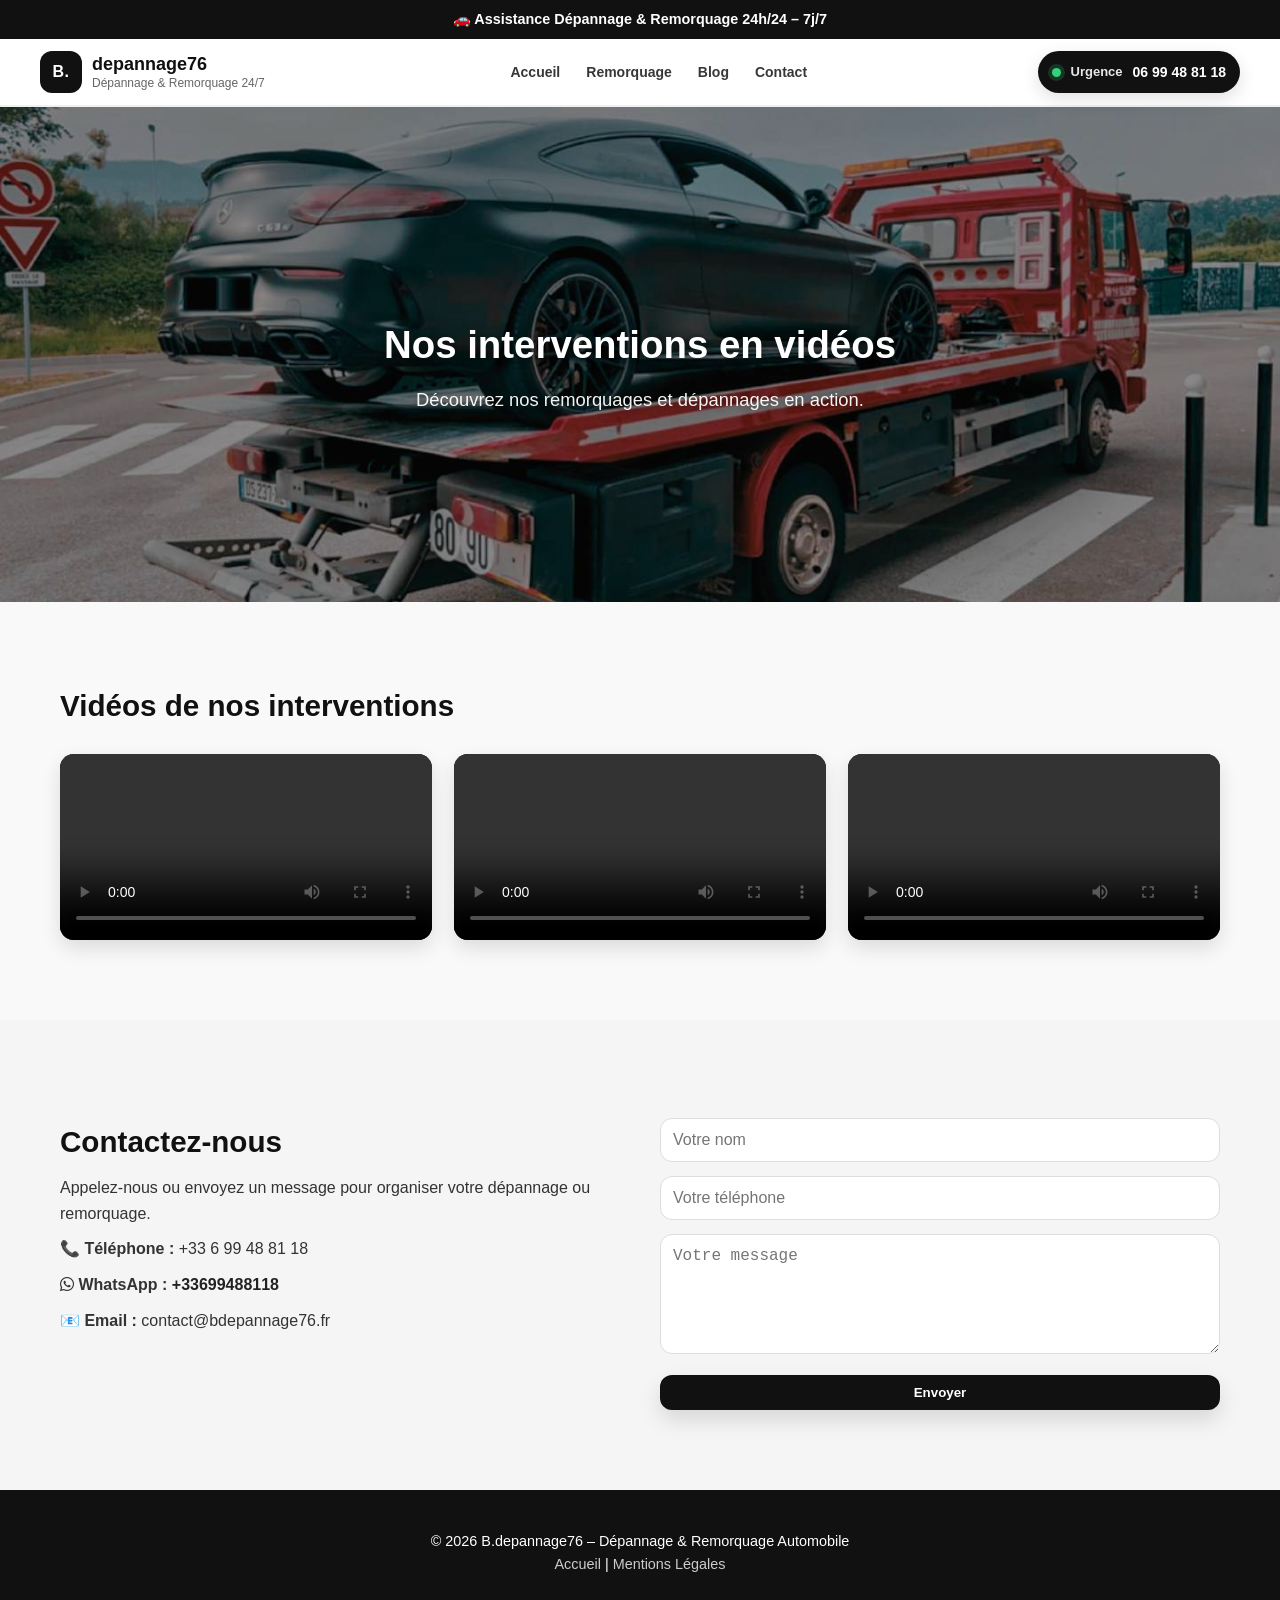
==== blog.html @ 4450bfe8 "Add files via upload" ====
<!DOCTYPE html>
<html lang="fr">
<head>
  <meta charset="UTF-8" />
  <meta name="viewport" content="width=device-width, initial-scale=1.0" />
  <title>Blog & Vidéos – B.depannage76</title>

  <link rel="stylesheet" href="Design/style.css" />
  <link rel="stylesheet" href="Design/blog.css" />
  <link rel="stylesheet" href="https://cdnjs.cloudflare.com/ajax/libs/font-awesome/6.5.0/css/all.min.css" />
</head>
<body>

  <!-- TOPBAR -->
  <div class="topbar">
    🚗 Assistance Dépannage & Remorquage 24h/24 – 7j/7
  </div>

  <!-- HEADER (même que index.html) -->
  <header class="site-header">
    <div class="container header-inner">

      <!-- Brand -->
      <a class="brand" href="index.html" aria-label="B.depannage76 Accueil">
        <span class="brand-logo">B.</span>
        <span class="brand-text">
          <span class="brand-name">depannage76</span>
          <span class="brand-tagline">Dépannage & Remorquage 24/7</span>
        </span>
      </a>

      <!-- Navigation (desktop) -->
      <nav class="site-nav" id="site-nav" aria-label="Navigation principale">
        <a href="index.html" class="nav-link">Accueil</a>
        <a href="remorquage.html" class="nav-link">Remorquage</a>
        <a href="blog.html" class="nav-link">Blog</a>
        <a href="contact.html" class="nav-link">Contact</a>
      </nav>

      <!-- Actions -->
      <div class="header-actions">
        <a class="header-phone" href="tel:+33699488118" aria-label="Appeler le numéro d'urgence">
          <span class="phone-dot" aria-hidden="true"></span>
          <span class="phone-text">Urgence</span>
          <span class="phone-number">06 99 48 81 18</span>
        </a>

        <!-- Hamburger (mobile) -->
        <button class="menu-btn" id="menu-btn" aria-label="Ouvrir le menu" aria-expanded="false" aria-controls="mobile-menu">
          <span class="menu-bars" aria-hidden="true"></span>
        </button>
      </div>

    </div>

    <!-- Mobile menu -->
    <div class="mobile-menu" id="mobile-menu">
      <div class="mobile-menu-inner container">
        <a href="index.html" class="mobile-link">Accueil</a>
        <a href="remorquage.html" class="mobile-link">Remorquage</a>
        <a href="blog.html" class="mobile-link">Blog</a>
        <a href="contact.html" class="mobile-link">Contact</a>

        <a class="mobile-call" href="tel:+33699488118">📞 Appel Urgence</a>
      </div>
    </div>
  </header>

  <!-- HERO -->
  <section class="hero">
    <img src="Images/depannage.jpg" alt="Blog remorquage" class="hero-img" />
    <div class="hero-content">
      <h1>Nos interventions en vidéos</h1>
      <p>Découvrez nos remorquages et dépannages en action.</p>
    </div>
  </section>

  <!-- VIDEOS -->
  <section class="section">
    <div class="container">
      <h2>Vidéos de nos interventions</h2>

      <div class="video-grid">
        <video controls>
          <source src="Images/video1.mp4" type="video/mp4" />
          Votre navigateur ne supporte pas la lecture de vidéo.
        </video>

        <video controls>
          <source src="Images/video2.mp4" type="video/mp4" />
          Votre navigateur ne supporte pas la lecture de vidéo.
        </video>

        <video controls>
          <source src="Images/video3.mp4" type="video/mp4" />
          Votre navigateur ne supporte pas la lecture de vidéo.
        </video>
      </div>
    </div>
  </section>

  <!-- CONTACT -->
  <section id="contact" class="section section-light">
    <div class="container contact-grid">

      <!-- Coordonnées -->
      <div>
        <h2>Contactez-nous</h2>
        <p>Appelez-nous ou envoyez un message pour organiser votre dépannage ou remorquage.</p>

        <p><strong>📞 Téléphone :</strong> +33 6 99 48 81 18</p>

        <p>
          <i class="fa-brands fa-whatsapp"></i>
          <strong>WhatsApp :</strong>
          <a href="https://wa.me/33699488118" target="_blank" rel="noopener">+33699488118</a>
        </p>

        <p><strong>📧 Email :</strong> contact@bdepannage76.fr</p>
      </div>

      <!-- Formulaire -->
      <form class="contact-form">
        <input type="text" placeholder="Votre nom" required />
        <input type="tel" placeholder="Votre téléphone" required />
        <textarea placeholder="Votre message" required></textarea>
        <button type="submit" class="btn btn-primary">Envoyer</button>
      </form>

    </div>
  </section>

  <!-- FOOTER -->
  <footer class="footer">
    <p>© 2026 B.depannage76 – Dépannage & Remorquage Automobile</p>
    <p>
      <a href="index.html">Accueil</a> |
      <a href="#">Mentions Légales</a>
    </p>
  </footer>

  <!-- BOUTON APPEL MOBILE -->
  <div class="call-fixed">
    <a href="tel:+33699488118">📞 Appel Dépannage Urgence</a>
  </div>

  <!-- JS MENU MOBILE (même que index.html) -->
  <script>
    const btn = document.getElementById('menu-btn');
    const menu = document.getElementById('mobile-menu');

    btn.addEventListener('click', () => {
      const isOpen = menu.classList.toggle('open');
      btn.setAttribute('aria-expanded', isOpen ? 'true' : 'false');
    });
  </script>

</body>
</html>
---- Design/style.css ----
/* =========================================================
   RESET + BASE
========================================================= */
*{margin:0;padding:0;box-sizing:border-box}
html,body{width:100%}
body{
  font-family:"Segoe UI",Tahoma,Geneva,Verdana,sans-serif;
  line-height:1.6;
  color:#222;
  background:#f9f9f9;
}

/* liens : pas de bleu/violet */
a,
a:visited,
a:hover,
a:active{
  color:inherit;
  text-decoration:none;
}

/* images */
img{max-width:100%;display:block}

/* =========================================================
   CONTAINER
========================================================= */
.container{
  width:100%;
  max-width:1200px;
  margin:0 auto;
  padding:0 20px;
}

/* =========================================================
   TOPBAR
========================================================= */
.topbar{
  background:#111;
  color:#fff;
  text-align:center;
  font-weight:800;
  padding:8px 10px;
  font-size:.9rem;
}

/* =========================================================
   HEADER PRO (ton HTML .site-header)
========================================================= */
.site-header{
  position:sticky;
  top:0;
  z-index:2000;
  background:rgba(255,255,255,.92);
  backdrop-filter:blur(10px);
  border-bottom:1px solid rgba(0,0,0,.06);
  will-change:transform;
}

.header-inner{
  display:flex;
  align-items:center;
  justify-content:space-between;
  gap:18px;
  padding:12px 0;
}

/* Brand */
.brand{
  display:flex;
  align-items:center;
  gap:10px;
  text-decoration:none;
  color:#111;
  min-width:240px;
}
.brand-logo{
  display:inline-flex;
  align-items:center;
  justify-content:center;
  width:42px;
  height:42px;
  border-radius:12px;
  background:#111;
  color:#fff;
  font-weight:900;
  letter-spacing:.5px;
}
.brand-text{display:flex;flex-direction:column;line-height:1.05}
.brand-name{font-size:18px;font-weight:900}
.brand-tagline{font-size:12px;color:#666;margin-top:3px}

/* Desktop nav */
.site-nav{
  display:flex;
  align-items:center;
  gap:22px;
}
.nav-link{
  position:relative;
  text-decoration:none;
  color:#222;
  font-weight:700;
  font-size:14px;
  padding:10px 2px;
  opacity:.9;
  transition:opacity .2s,color .2s;
}
.nav-link:hover{opacity:1;color:#000}
.nav-link::after{
  content:"";
  position:absolute;
  left:0;
  bottom:4px;
  width:0%;
  height:2px;
  background:#111;
  border-radius:999px;
  transition:width .2s;
}
.nav-link:hover::after{width:100%}

/* Actions */
.header-actions{
  display:flex;
  align-items:center;
  gap:12px;
}

/* Phone pill */
.header-phone{
  display:flex;
  align-items:center;
  gap:10px;
  padding:10px 14px;
  border-radius:999px;
  background:#111;
  color:#fff;
  text-decoration:none;
  font-weight:900;
  white-space:nowrap;
  box-shadow:0 6px 18px rgba(0,0,0,.12);
  transition:transform .15s, box-shadow .15s;
}
.header-phone:hover{
  transform:translateY(-1px);
  box-shadow:0 10px 24px rgba(0,0,0,.16);
}
.phone-dot{
  width:9px;height:9px;border-radius:999px;
  background:#33d17a;
  box-shadow:0 0 0 4px rgba(51,209,122,.18);
}
.phone-text{font-size:13px;opacity:.9}
.phone-number{font-size:14px}

/* Hamburger */
.menu-btn{
  display:none;
  width:44px;height:44px;
  border-radius:12px;
  border:1px solid rgba(0,0,0,.10);
  background:#fff;
  cursor:pointer;
}
.menu-bars{
  display:block;
  width:20px;height:2px;
  background:#111;
  margin:0 auto;
  position:relative;
  border-radius:999px;
}
.menu-bars::before,
.menu-bars::after{
  content:"";
  position:absolute;
  left:0;
  width:20px;height:2px;
  background:#111;
  border-radius:999px;
}
.menu-bars::before{top:-6px}
.menu-bars::after{top:6px}

/* Mobile menu (avec animation) */
.mobile-menu{
  border-top:1px solid rgba(0,0,0,.06);
  background:rgba(255,255,255,.98);
  max-height:0;
  overflow:hidden;
  transition:max-height .28s ease;
}
.mobile-menu.open{max-height:520px}

.mobile-menu-inner{
  padding:14px 0 18px;
  display:flex;
  flex-direction:column;
  gap:10px;
}
.mobile-link{
  text-decoration:none;
  color:#111;
  font-weight:900;
  padding:12px 12px;
  border-radius:12px;
  background:#f3f3f3;
}
.mobile-call{
  margin-top:6px;
  text-decoration:none;
  color:#fff;
  background:#111;
  padding:12px 12px;
  border-radius:12px;
  font-weight:900;
  text-align:center;
}

/* =========================================================
   BUTTONS
========================================================= */
.btn{
  display:inline-block;
  text-decoration:none;
  padding:10px 20px;
  border-radius:12px;
  font-weight:900;
  transition:.2s;
  cursor:pointer;
  border:none;
}
.btn-primary{
  background:#111;
  color:#fff;
  box-shadow:0 10px 22px rgba(0,0,0,.12);
}
.btn-primary:hover{
  transform:translateY(-1px);
  box-shadow:0 14px 26px rgba(0,0,0,.16);
}

/* =========================================================
   HERO
========================================================= */
.hero{
  position:relative;
  min-height:100vh;
  display:flex;
  align-items:center;
  justify-content:center;
  text-align:center;
  padding:110px 20px 70px;
  overflow:hidden;
}
.hero-img{
  position:absolute;
  inset:0;
  width:100%;
  height:100%;
  object-fit:cover;
  object-position:center;
  z-index:-2;
}
.hero::before{
  content:"";
  position:absolute;
  inset:0;
  background:rgba(0,0,0,.35);
  z-index:-1;
}
.hero-content{position:relative;z-index:1;max-width:950px}
.hero h1{
  font-size:2.6rem;
  margin-bottom:14px;
  color:#fff;
  text-shadow:1px 1px 10px rgba(0,0,0,.55);
}
.hero p{
  font-size:1.15rem;
  margin-bottom:22px;
  color:#fff;
  text-shadow:1px 1px 8px rgba(0,0,0,.55);
}
.hero-features{
  display:flex;
  flex-wrap:wrap;
  justify-content:center;
  gap:12px;
  margin-bottom:22px;
}
.hero-features span{
  background:rgba(0,0,0,.55);
  padding:8px 14px;
  border-radius:999px;
  font-size:.92rem;
  color:#fff;
}

/* =========================================================
   SECTIONS
========================================================= */
.section{padding:80px 0}
.section-light{background:#f2f2f2}
.section h2{font-size:1.85rem;margin-bottom:12px;color:#111}
.services-intro{margin-top:10px;color:#333;max-width:950px}

/* =========================================================
   SERVICES GRID
========================================================= */
.services-grid{
  display:grid;
  grid-template-columns:repeat(auto-fit,minmax(250px,1fr));
  gap:22px;
  margin-top:28px;
}
.service-box{
  background:#fff;
  padding:24px;
  border-radius:14px;
  box-shadow:0 6px 18px rgba(0,0,0,.08);
  transition:transform .2s, box-shadow .2s;
}
.service-box:hover{
  transform:translateY(-4px);
  box-shadow:0 12px 26px rgba(0,0,0,.12);
}
.service-box h3{margin-bottom:8px}

/* =========================================================
   ABOUT GRID
========================================================= */
.about-grid{
  display:grid;
  grid-template-columns:1fr 1fr;
  gap:40px;
  align-items:center;
}
.about-grid img{
  width:100%;
  border-radius:14px;
  box-shadow:0 10px 26px rgba(0,0,0,.10);
}

/* =========================================================
   CONTACT
========================================================= */
.contact-grid{
  display:grid;
  grid-template-columns:1fr 1fr;
  gap:40px;
}
.contact-form input,
.contact-form textarea{
  width:100%;
  padding:12px 12px;
  margin-bottom:14px;
  border:1px solid #ddd;
  border-radius:12px;
  font-size:1rem;
  outline:none;
}
.contact-form textarea{min-height:120px;resize:vertical}
.contact-form input:focus,
.contact-form textarea:focus{border-color:#999}
.contact-form button{width:100%}

/* =========================================================
   FOOTER
========================================================= */
.footer{
  background:#111;
  color:#fff;
  text-align:center;
  padding:40px 20px;
  font-size:.9rem;
}
.footer a{color:#ccc;text-decoration:none}
.footer a:hover{text-decoration:underline}

/* =========================================================
   CALL FIXED (mobile)
========================================================= */
.call-fixed{
  display:none;
  position:fixed;
  bottom:18px;
  left:50%;
  transform:translateX(-50%);
  z-index:3000;
  width:calc(100% - 24px);
  max-width:420px;
}
.call-fixed a{
  display:block;
  width:100%;
  text-align:center;
  background:#111;
  color:#fff;
  padding:14px 18px;
  border-radius:999px;
  text-decoration:none;
  font-weight:900;
  box-shadow:0 12px 26px rgba(0,0,0,.18);
}

/* =========================================================
   RESPONSIVE
========================================================= */
@media (max-width: 992px){
  .about-grid,
  .contact-grid{grid-template-columns:1fr}
  .hero h1{font-size:2.1rem}
  .hero p{font-size:1rem}
}

@media (max-width: 900px){
  .site-nav{display:none}
  .menu-btn{display:inline-flex;align-items:center;justify-content:center}
  .header-phone .phone-text{display:none}
}

@media (max-width: 600px){
  .brand-tagline{display:none}
  .hero{padding-top:130px}
  .hero h1{font-size:1.7rem}
  .hero p{font-size:.95rem}
  .call-fixed{display:block}
}
---- Design/blog.css ----
/* =========================================================
   BLOG.CSS - Page Blog & Vidéos (compatible avec ton HTML pro)
========================================================= */

/* ===== HERO BLOG ===== */
.hero{
  position:relative;
  min-height:55vh;
  display:flex;
  align-items:center;
  justify-content:center;
  text-align:center;
  overflow:hidden;
  padding:90px 20px 50px; /* laisse respirer sous le header sticky */
}

/* image de fond (ton HTML: <img class="hero-img"> ) */
.hero-img{
  position:absolute;
  inset:0;
  width:100%;
  height:100%;
  object-fit:cover;
  object-position:center;
  z-index:-2;
}

/* overlay pour lisibilité */
.hero::before{
  content:"";
  position:absolute;
  inset:0;
  background:rgba(0,0,0,.40);
  z-index:-1;
}

.hero-content{
  max-width:900px;
  width:90%;
  color:#fff;
  text-shadow:1px 1px 8px rgba(0,0,0,.6);
}

.hero-content h1{
  font-size:2.4rem;
  margin-bottom:10px;
}

.hero-content p{
  font-size:1.15rem;
  opacity:.95;
}

/* ===== TITRES SECTIONS ===== */
.section h2{
  margin-bottom:14px;
  color:#111;
}

/* =========================================================
   VIDEOS GRID
========================================================= */
.video-grid{
  display:grid;
  grid-template-columns:repeat(auto-fit, minmax(280px, 1fr));
  gap:22px;
  margin-top:24px;
}

/* carte vidéo */
.video-grid video{
  width:100%;
  border-radius:14px;
  background:#000;
  box-shadow:0 8px 20px rgba(0,0,0,.12);
  overflow:hidden;
}

/* petit effet propre */
.video-grid video:hover{
  box-shadow:0 12px 28px rgba(0,0,0,.18);
}

/* =========================================================
   CONTACT SECTION (sur blog)
========================================================= */
#contact.section-light{
  background:#f5f5f5;
}

.contact-grid{
  margin-top:18px; /* léger espace */
}

/* bloc info */
.contact-grid h2{
  margin-bottom:10px;
}

.contact-grid p{
  margin-bottom:10px;
  color:#333;
}

.contact-grid a{
  color:#222;
  font-weight:700;
}

.contact-grid a:hover{
  text-decoration:underline;
}

/* =========================================================
   RESPONSIVE
========================================================= */
@media (max-width: 992px){
  .hero-content h1{font-size:2rem}
  .hero-content p{font-size:1rem}
}

@media (max-width: 600px){
  .hero{padding-top:110px}
  .hero-content h1{font-size:1.6rem}
  .hero-content p{font-size:.95rem}
  .video-grid{grid-template-columns:1fr}
}
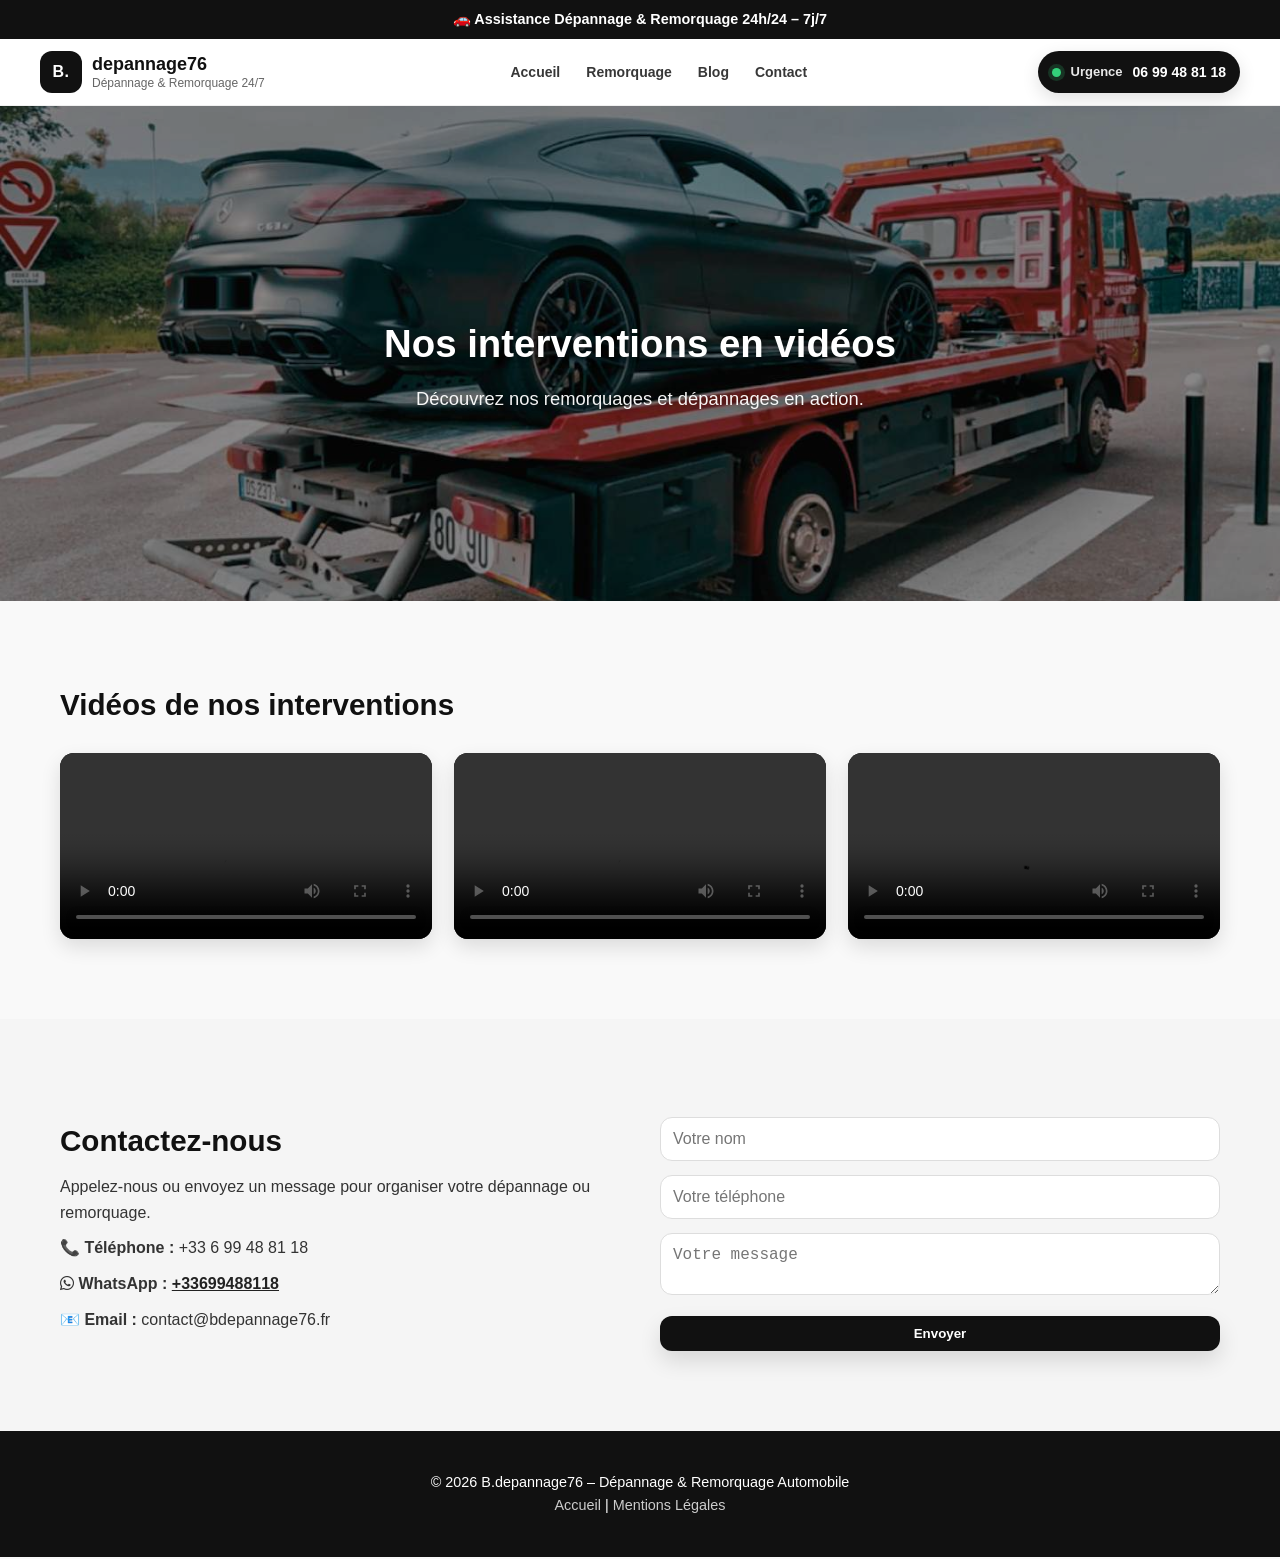
==== commit 9017ccbb: "Add files via upload" ====
--- a/blog.html
+++ b/blog.html
@@ -135,7 +135,7 @@
     <p>© 2026 B.depannage76 – Dépannage & Remorquage Automobile</p>
     <p>
       <a href="index.html">Accueil</a> |
-      <a href="#">Mentions Légales</a>
+      <a href="mention.html">Mentions Légales</a>
     </p>
   </footer>
 
--- a/Design/style.css
+++ b/Design/style.css
@@ -9,18 +9,8 @@
   color:#222;
   background:#f9f9f9;
 }
-
-/* liens : pas de bleu/violet */
-a,
-a:visited,
-a:hover,
-a:active{
-  color:inherit;
-  text-decoration:none;
-}
-
-/* images */
-img{max-width:100%;display:block}
+a{color:inherit}
+a:visited{color:inherit}
 
 /* =========================================================
    CONTAINER
@@ -28,7 +18,7 @@
 .container{
   width:100%;
   max-width:1200px;
-  margin:0 auto;
+  margin:auto;
   padding:0 20px;
 }
 
@@ -45,7 +35,7 @@
 }
 
 /* =========================================================
-   HEADER PRO (ton HTML .site-header)
+   HEADER PRO (compatible avec ton HTML .site-header)
 ========================================================= */
 .site-header{
   position:sticky;
@@ -54,7 +44,6 @@
   background:rgba(255,255,255,.92);
   backdrop-filter:blur(10px);
   border-bottom:1px solid rgba(0,0,0,.06);
-  will-change:transform;
 }
 
 .header-inner{
@@ -183,15 +172,13 @@
 .menu-bars::before{top:-6px}
 .menu-bars::after{top:6px}
 
-/* Mobile menu (avec animation) */
+/* Mobile menu panel */
 .mobile-menu{
+  display:none;
   border-top:1px solid rgba(0,0,0,.06);
   background:rgba(255,255,255,.98);
-  max-height:0;
-  overflow:hidden;
-  transition:max-height .28s ease;
-}
-.mobile-menu.open{max-height:520px}
+}
+.mobile-menu.open{display:block}
 
 .mobile-menu-inner{
   padding:14px 0 18px;
@@ -236,10 +223,7 @@
   color:#fff;
   box-shadow:0 10px 22px rgba(0,0,0,.12);
 }
-.btn-primary:hover{
-  transform:translateY(-1px);
-  box-shadow:0 14px 26px rgba(0,0,0,.16);
-}
+.btn-primary:hover{transform:translateY(-1px);box-shadow:0 14px 26px rgba(0,0,0,.16)}
 
 /* =========================================================
    HERO
@@ -304,6 +288,8 @@
 .section{padding:80px 0}
 .section-light{background:#f2f2f2}
 .section h2{font-size:1.85rem;margin-bottom:12px;color:#111}
+
+/* intro texte */
 .services-intro{margin-top:10px;color:#333;max-width:950px}
 
 /* =========================================================
@@ -361,7 +347,6 @@
   font-size:1rem;
   outline:none;
 }
-.contact-form textarea{min-height:120px;resize:vertical}
 .contact-form input:focus,
 .contact-form textarea:focus{border-color:#999}
 .contact-form button{width:100%}
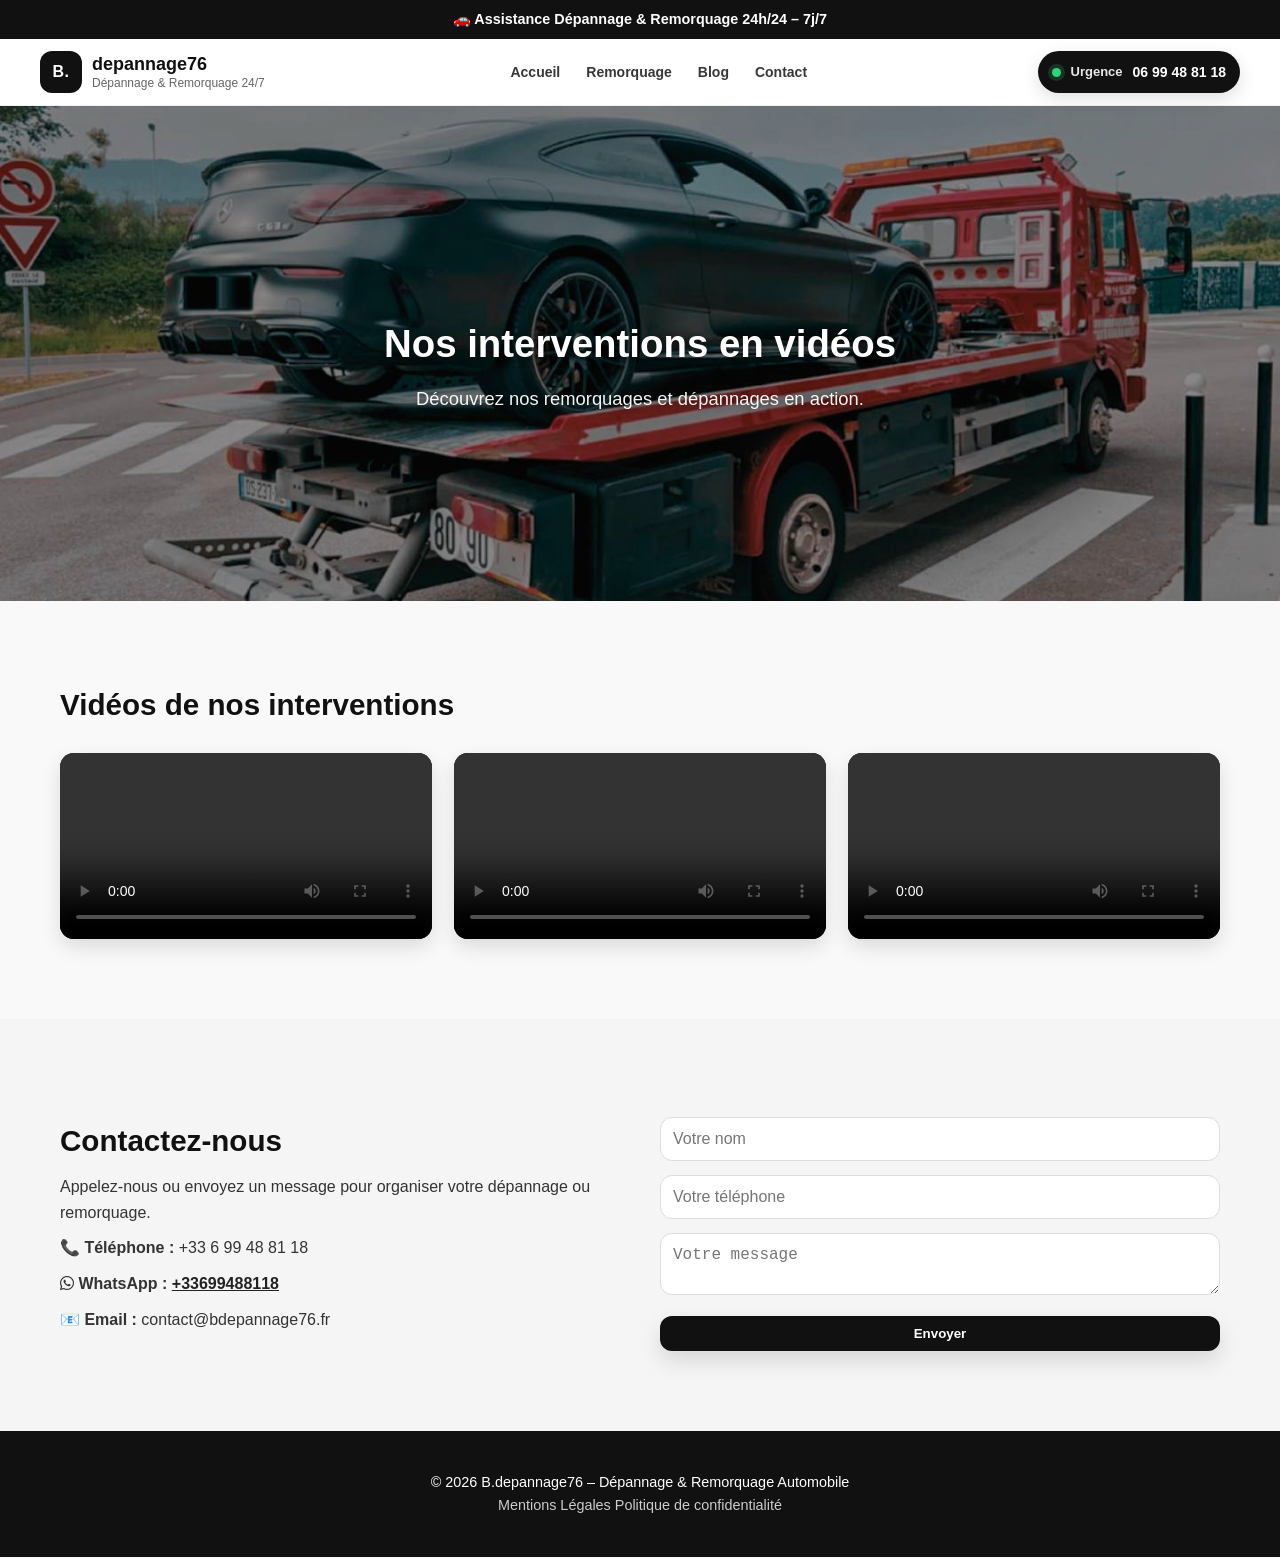
==== commit 594bd6d5: "Add files via upload" ====
--- a/blog.html
+++ b/blog.html
@@ -134,8 +134,8 @@
   <footer class="footer">
     <p>© 2026 B.depannage76 – Dépannage & Remorquage Automobile</p>
     <p>
-      <a href="index.html">Accueil</a> |
       <a href="mention.html">Mentions Légales</a>
+      <a href="politique.html">Politique de confidentialité</a>
     </p>
   </footer>
 
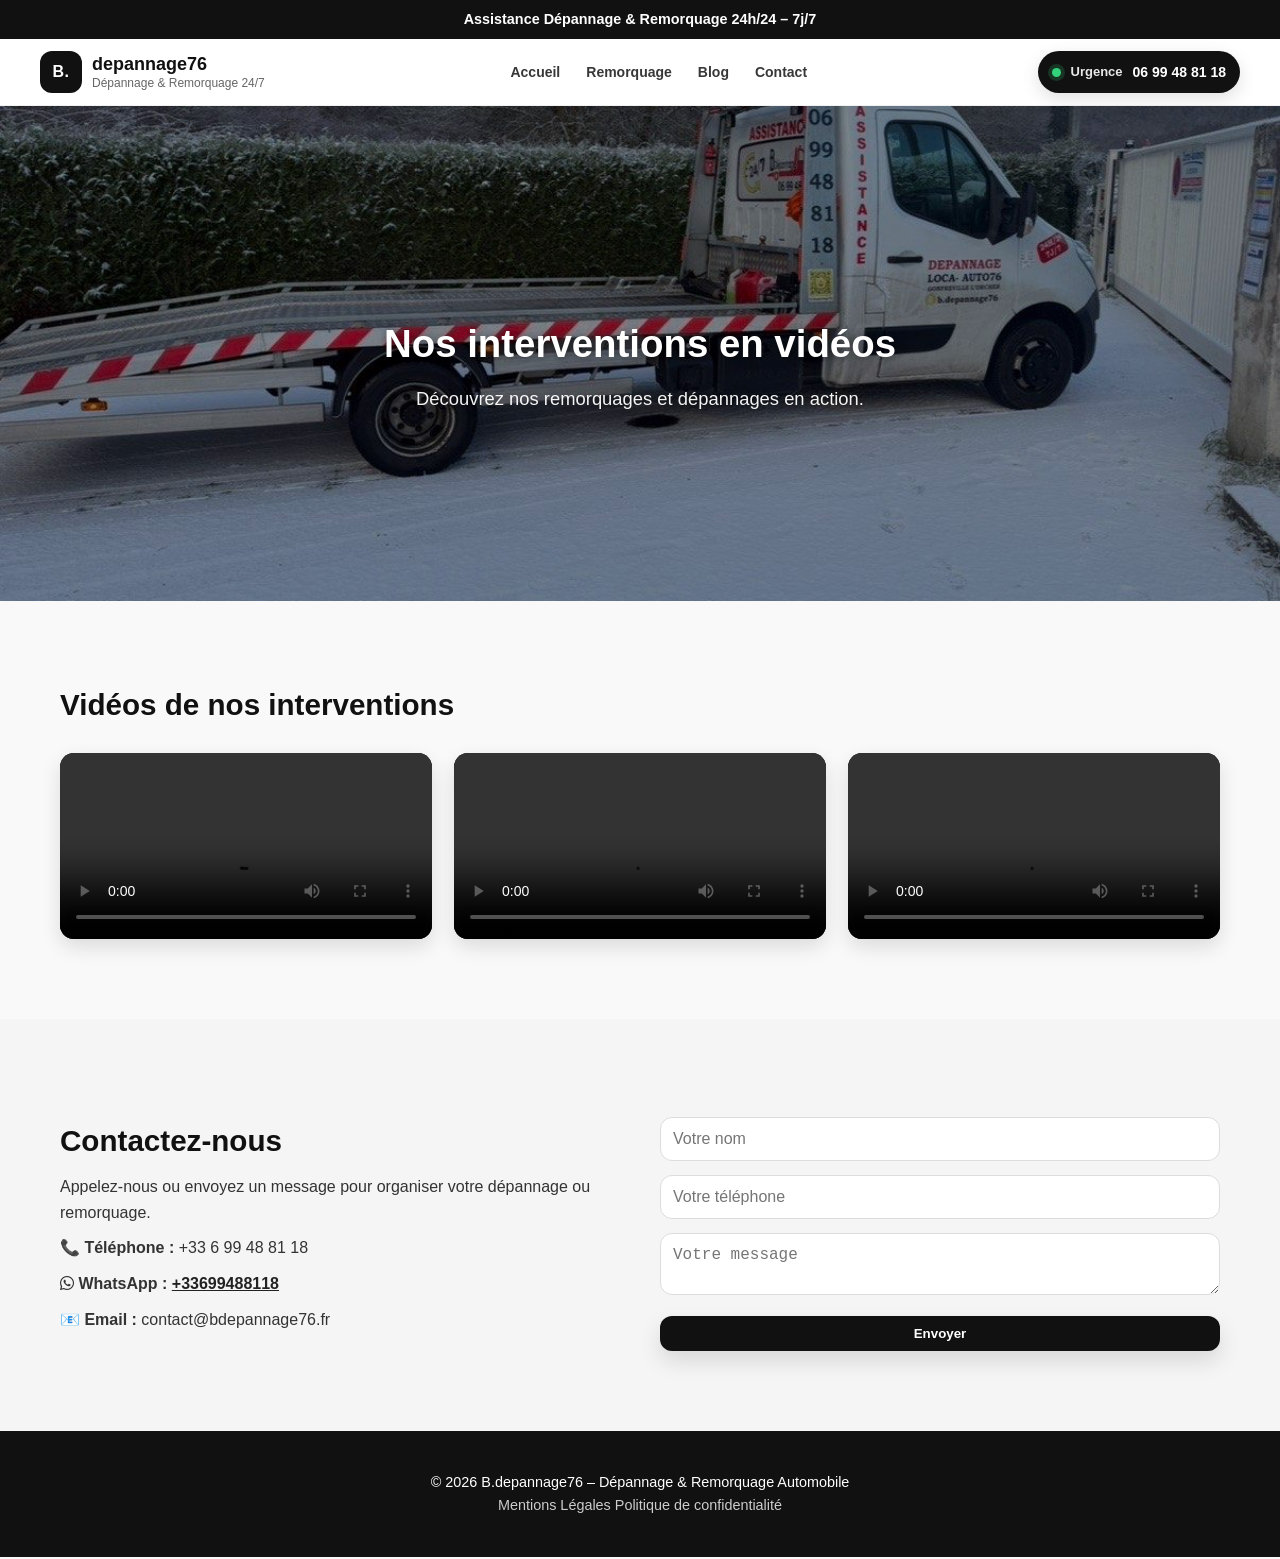
==== commit b1a18eb4: "Add files via upload" ====
--- a/blog.html
+++ b/blog.html
@@ -13,7 +13,7 @@
 
   <!-- TOPBAR -->
   <div class="topbar">
-    🚗 Assistance Dépannage & Remorquage 24h/24 – 7j/7
+    Assistance Dépannage & Remorquage 24h/24 – 7j/7
   </div>
 
   <!-- HEADER (même que index.html) -->
@@ -68,7 +68,7 @@
 
   <!-- HERO -->
   <section class="hero">
-    <img src="Images/depannage.jpg" alt="Blog remorquage" class="hero-img" />
+    <img src="Images/client.jpg" alt="Blog remorquage" class="hero-img" />
     <div class="hero-content">
       <h1>Nos interventions en vidéos</h1>
       <p>Découvrez nos remorquages et dépannages en action.</p>
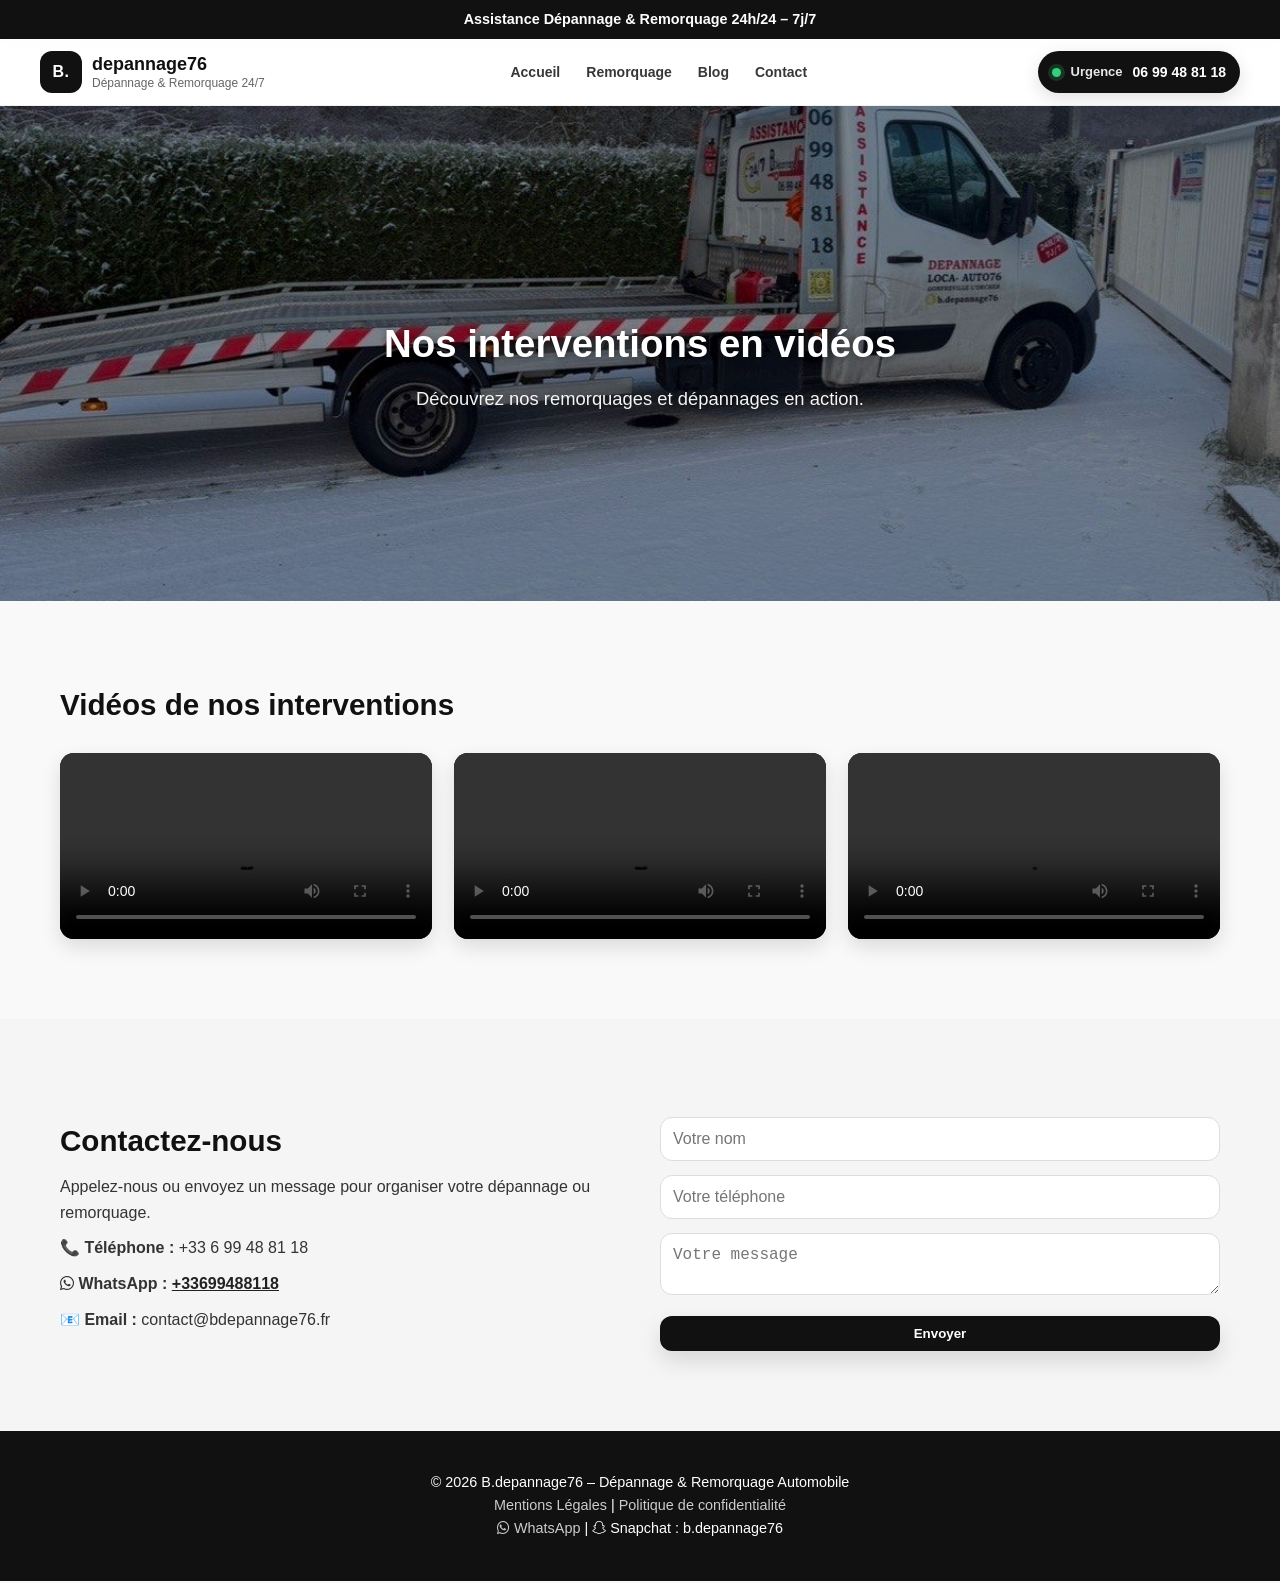
==== commit 86bd15dd: "Add files via upload" ====
--- a/blog.html
+++ b/blog.html
@@ -130,14 +130,28 @@
     </div>
   </section>
 
-  <!-- FOOTER -->
+ <!-- FOOTER -->
   <footer class="footer">
     <p>© 2026 B.depannage76 – Dépannage & Remorquage Automobile</p>
     <p>
-      <a href="mention.html">Mentions Légales</a>
+      <a href="mention.html">Mentions Légales</a> |
       <a href="politique.html">Politique de confidentialité</a>
     </p>
+    <p>
+      <a href="https://wa.me/33699488118" target="_blank" rel="noopener">
+        <i class="fa-brands fa-whatsapp"></i> WhatsApp
+      </a>
+      |
+      <span>
+        <i class="fa-brands fa-snapchat"></i> Snapchat : b.depannage76
+      </span>
+    </p>
   </footer>
+
+  <!-- BOUTON APPEL MOBILE -->
+  <div class="call-fixed">
+    <a href="tel:+33699488118">📞 Appel Dépannage Urgence</a>
+  </div>
 
   <!-- BOUTON APPEL MOBILE -->
   <div class="call-fixed">
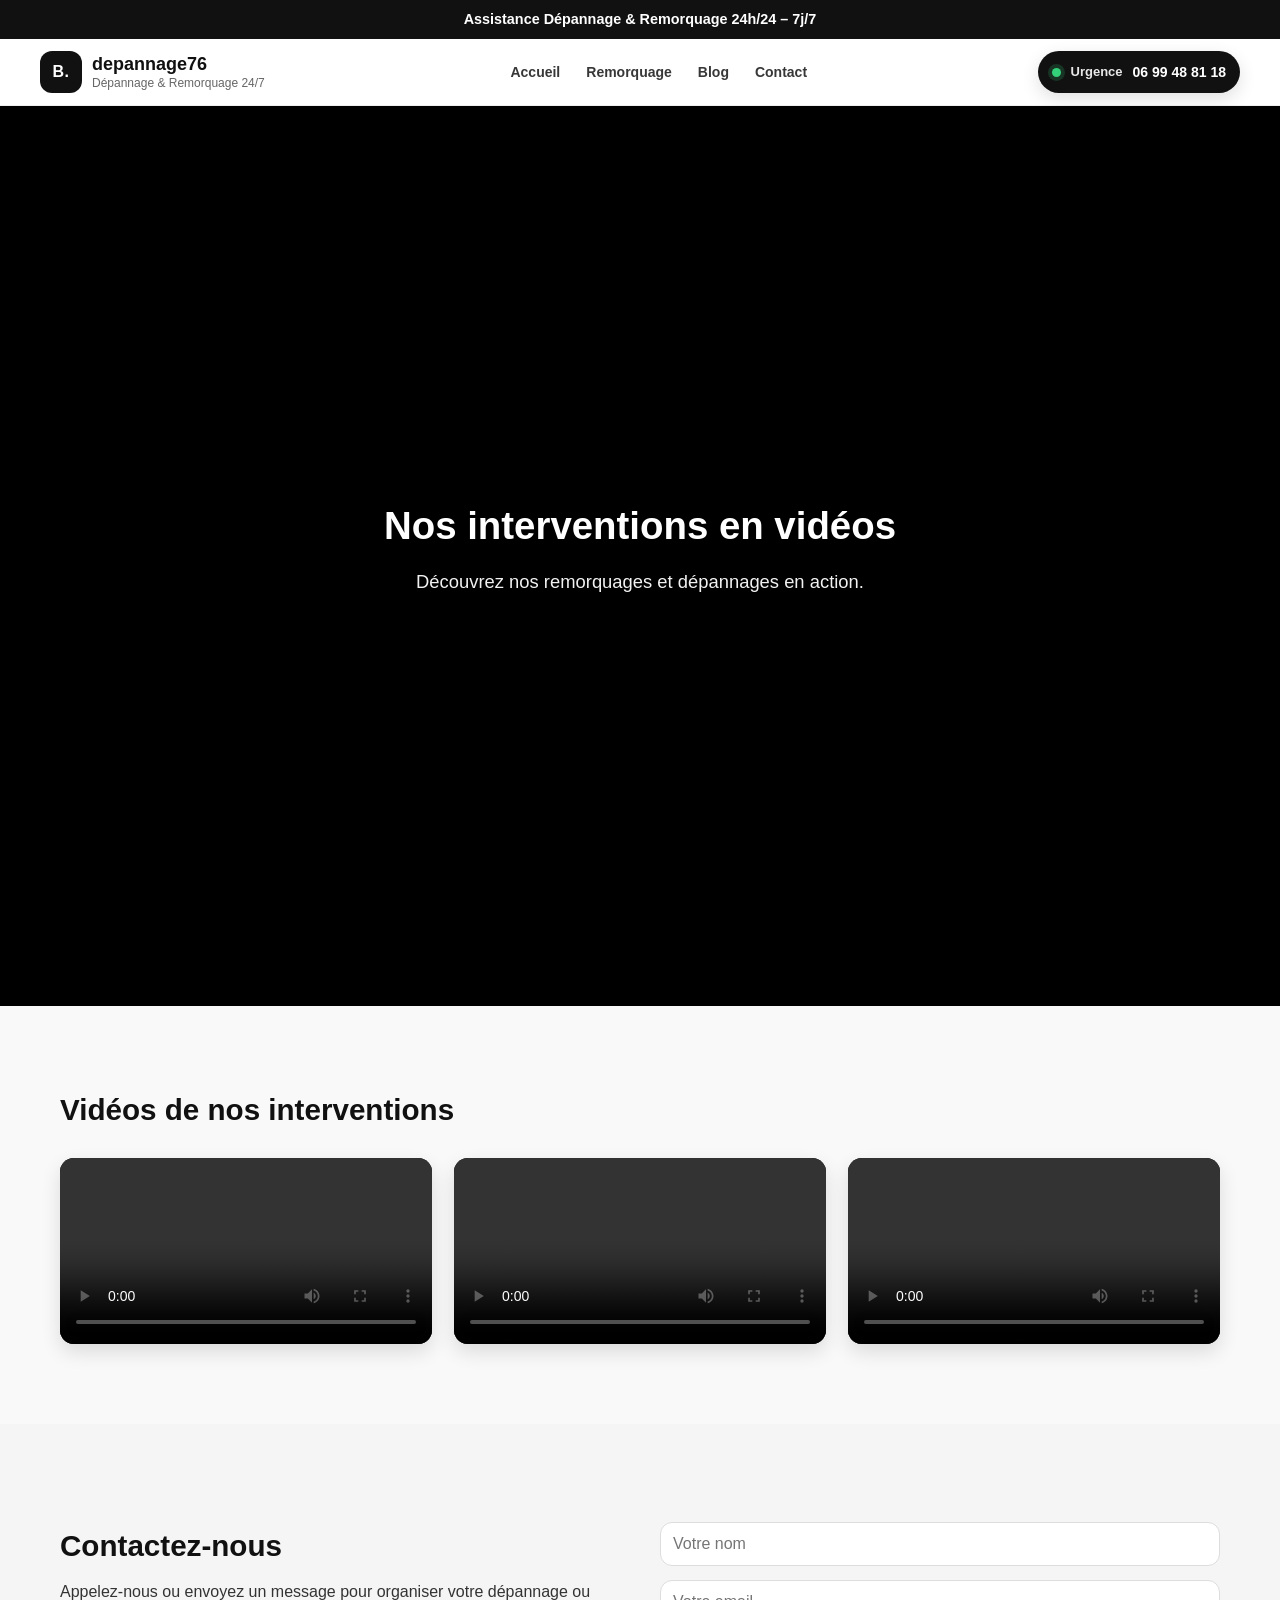
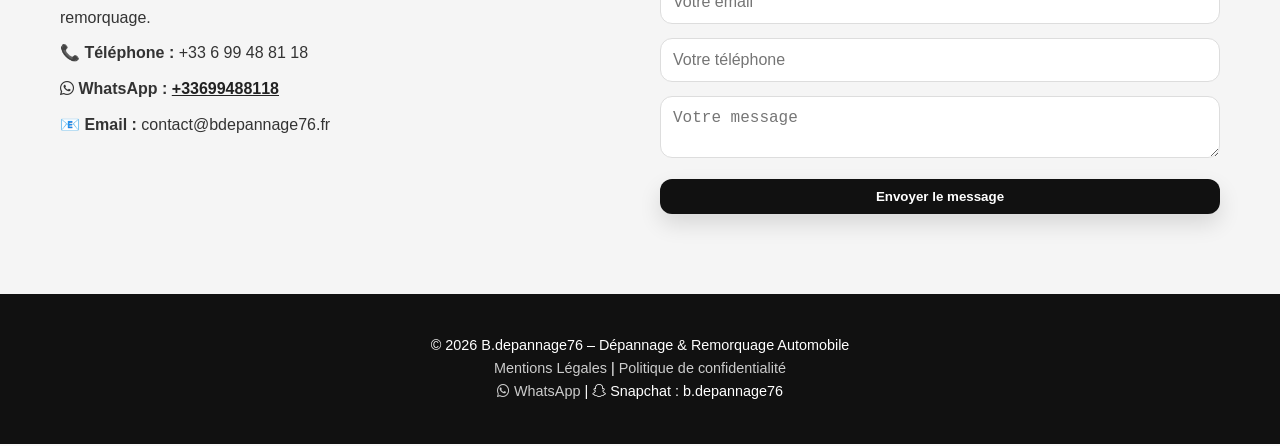
==== commit ff286415: "Add files via upload" ====
--- a/blog.html
+++ b/blog.html
@@ -122,9 +122,10 @@
       <!-- Formulaire -->
       <form class="contact-form">
         <input type="text" placeholder="Votre nom" required />
+        <input type="email" placeholder="Votre email" required />
         <input type="tel" placeholder="Votre téléphone" required />
         <textarea placeholder="Votre message" required></textarea>
-        <button type="submit" class="btn btn-primary">Envoyer</button>
+        <button type="submit" class="btn btn-primary">Envoyer le message</button>
       </form>
 
     </div>
--- a/Design/blog.css
+++ b/Design/blog.css
@@ -1,43 +1,42 @@
 /* =========================================================
-   BLOG.CSS - Page Blog & Vidéos (compatible avec ton HTML pro)
+   BLOG.CSS - Page Blog & Vidéos (IMAGE HERO NON COUPÉE)
 ========================================================= */
 
 /* ===== HERO BLOG ===== */
 .hero{
   position:relative;
-  min-height:55vh;
-  display:flex;
-  align-items:center;
-  justify-content:center;
+  width:100%;
+  background:#000;
   text-align:center;
   overflow:hidden;
-  padding:90px 20px 50px; /* laisse respirer sous le header sticky */
 }
 
-/* image de fond (ton HTML: <img class="hero-img"> ) */
+/* ✅ image visible en entier (pas coupée) */
 .hero-img{
-  position:absolute;
-  inset:0;
   width:100%;
-  height:100%;
-  object-fit:cover;
-  object-position:center;
-  z-index:-2;
+  height:auto;        /* garde proportions */
+  display:block;
 }
 
 /* overlay pour lisibilité */
-.hero::before{
+.hero::after{
   content:"";
   position:absolute;
   inset:0;
   background:rgba(0,0,0,.40);
-  z-index:-1;
+  pointer-events:none;
 }
 
+/* texte centré sur l'image */
 .hero-content{
+  position:absolute;
+  top:50%;
+  left:50%;
+  transform:translate(-50%,-50%);
   max-width:900px;
   width:90%;
   color:#fff;
+  z-index:2;
   text-shadow:1px 1px 8px rgba(0,0,0,.6);
 }
 
@@ -89,7 +88,7 @@
 }
 
 .contact-grid{
-  margin-top:18px; /* léger espace */
+  margin-top:18px;
 }
 
 /* bloc info */
@@ -120,7 +119,6 @@
 }
 
 @media (max-width: 600px){
-  .hero{padding-top:110px}
   .hero-content h1{font-size:1.6rem}
   .hero-content p{font-size:.95rem}
   .video-grid{grid-template-columns:1fr}
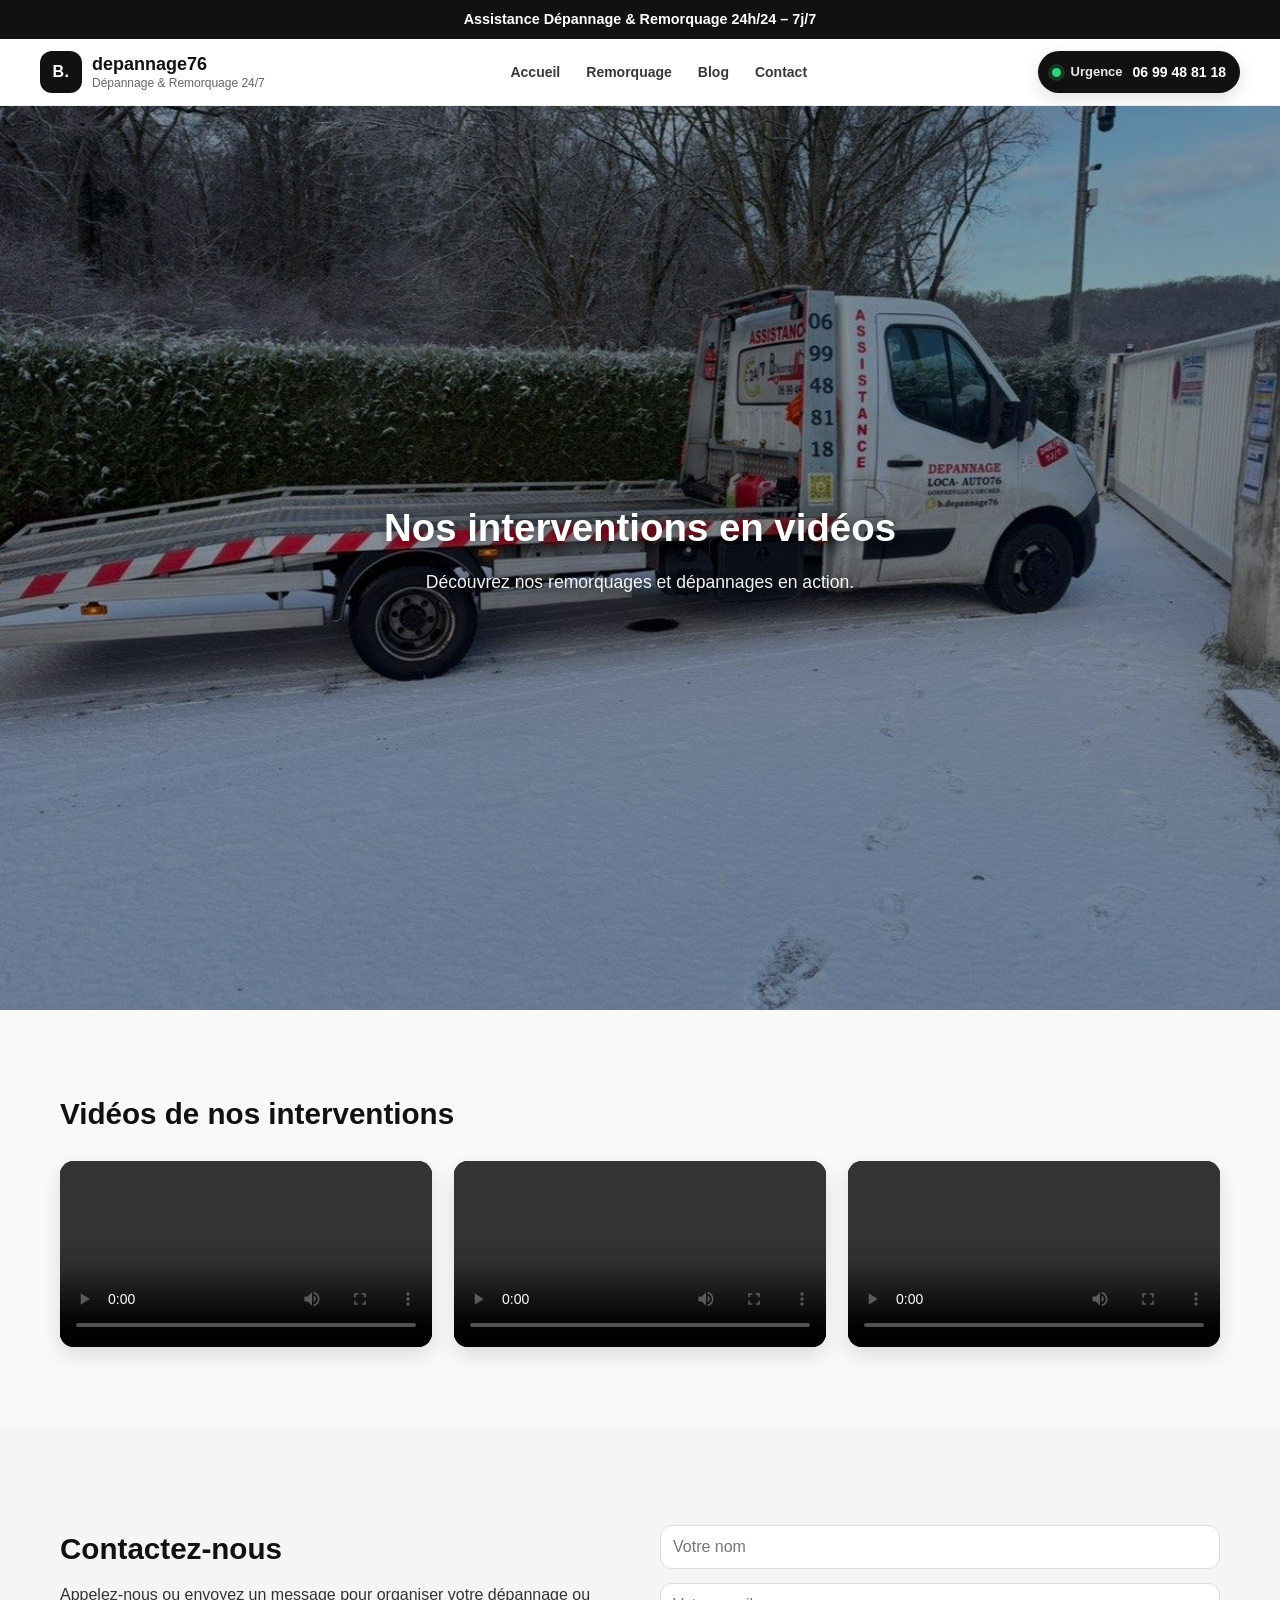
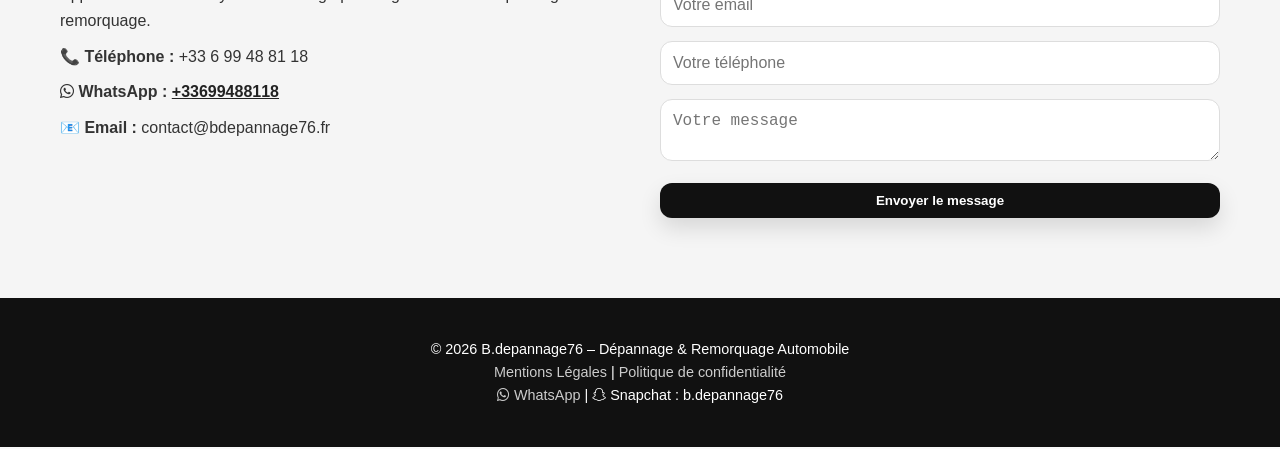
==== commit 3a56a63f: "Add files via upload" ====
--- a/blog.html
+++ b/blog.html
@@ -68,7 +68,8 @@
 
   <!-- HERO -->
   <section class="hero">
-    <img src="Images/client.jpg" alt="Blog remorquage" class="hero-img" />
+    <!-- IMPORTANT : pour voir toute l'image, le blog.css doit mettre .hero-img en position:static + height:auto -->
+    <img src="Images/client.jpg" class="hero-img" alt="Intervention dépannage B.depannage76" />
     <div class="hero-content">
       <h1>Nos interventions en vidéos</h1>
       <p>Découvrez nos remorquages et dépannages en action.</p>
@@ -131,7 +132,7 @@
     </div>
   </section>
 
- <!-- FOOTER -->
+  <!-- FOOTER -->
   <footer class="footer">
     <p>© 2026 B.depannage76 – Dépannage & Remorquage Automobile</p>
     <p>
@@ -149,17 +150,12 @@
     </p>
   </footer>
 
-  <!-- BOUTON APPEL MOBILE -->
+  <!-- BOUTON APPEL MOBILE (1 seule fois) -->
   <div class="call-fixed">
     <a href="tel:+33699488118">📞 Appel Dépannage Urgence</a>
   </div>
 
-  <!-- BOUTON APPEL MOBILE -->
-  <div class="call-fixed">
-    <a href="tel:+33699488118">📞 Appel Dépannage Urgence</a>
-  </div>
-
-  <!-- JS MENU MOBILE (même que index.html) -->
+  <!-- JS MENU MOBILE -->
   <script>
     const btn = document.getElementById('menu-btn');
     const menu = document.getElementById('mobile-menu');
--- a/Design/blog.css
+++ b/Design/blog.css
@@ -1,52 +1,65 @@
 /* =========================================================
-   BLOG.CSS - Page Blog & Vidéos (IMAGE HERO NON COUPÉE)
+   BLOG.CSS - Page Blog & Vidéos
+   Objectif : VOIR TOUTE L'IMAGE (pas coupée)
+   (override propre de style.css)
 ========================================================= */
 
-/* ===== HERO BLOG ===== */
+/* ===== HERO BLOG (override de style.css) ===== */
 .hero{
-  position:relative;
-  width:100%;
-  background:#000;
+  /* on annule le hero "background" de style.css */
+  position:relative !important;
+  display:block !important;           /* stop flex center */
+  min-height:unset !important;        /* stop min-height 100vh */
+  padding:0 !important;               /* stop gros padding */
   text-align:center;
   overflow:hidden;
+  background:#000;                    /* bandes noires si besoin */
 }
 
-/* ✅ image visible en entier (pas coupée) */
-.hero-img{
-  width:100%;
-  height:auto;        /* garde proportions */
-  display:block;
+/* ✅ image visible EN ENTIER */
+.hero .hero-img{
+  position:static !important;         /* annule absolute */
+  inset:auto !important;
+  width:100% !important;
+  height:auto !important;             /* garde ratio => image entière */
+  display:block !important;
+  object-fit:contain !important;      /* pas de crop */
+  object-position:center !important;
+  background:#000;
+  z-index:0 !important;
 }
 
-/* overlay pour lisibilité */
-.hero::after{
+/* overlay lisibilité (au-dessus de l'image) */
+.hero::before{
   content:"";
   position:absolute;
   inset:0;
-  background:rgba(0,0,0,.40);
+  background:rgba(0,0,0,.35);
+  z-index:1;
   pointer-events:none;
 }
 
 /* texte centré sur l'image */
-.hero-content{
-  position:absolute;
+.hero .hero-content{
+  position:absolute !important;
   top:50%;
   left:50%;
   transform:translate(-50%,-50%);
   max-width:900px;
   width:90%;
   color:#fff;
-  z-index:2;
-  text-shadow:1px 1px 8px rgba(0,0,0,.6);
+  z-index:2 !important;
+  text-shadow:1px 1px 10px rgba(0,0,0,.6);
+  padding:0 12px;
 }
 
-.hero-content h1{
+.hero .hero-content h1{
   font-size:2.4rem;
   margin-bottom:10px;
 }
 
-.hero-content p{
-  font-size:1.15rem;
+.hero .hero-content p{
+  font-size:1.1rem;
   opacity:.95;
 }
 
@@ -66,7 +79,6 @@
   margin-top:24px;
 }
 
-/* carte vidéo */
 .video-grid video{
   width:100%;
   border-radius:14px;
@@ -75,7 +87,6 @@
   overflow:hidden;
 }
 
-/* petit effet propre */
 .video-grid video:hover{
   box-shadow:0 12px 28px rgba(0,0,0,.18);
 }
@@ -91,7 +102,6 @@
   margin-top:18px;
 }
 
-/* bloc info */
 .contact-grid h2{
   margin-bottom:10px;
 }
@@ -114,12 +124,12 @@
    RESPONSIVE
 ========================================================= */
 @media (max-width: 992px){
-  .hero-content h1{font-size:2rem}
-  .hero-content p{font-size:1rem}
+  .hero .hero-content h1{font-size:2rem}
+  .hero .hero-content p{font-size:1rem}
 }
 
 @media (max-width: 600px){
-  .hero-content h1{font-size:1.6rem}
-  .hero-content p{font-size:.95rem}
+  .hero .hero-content h1{font-size:1.6rem}
+  .hero .hero-content p{font-size:.95rem}
   .video-grid{grid-template-columns:1fr}
 }
